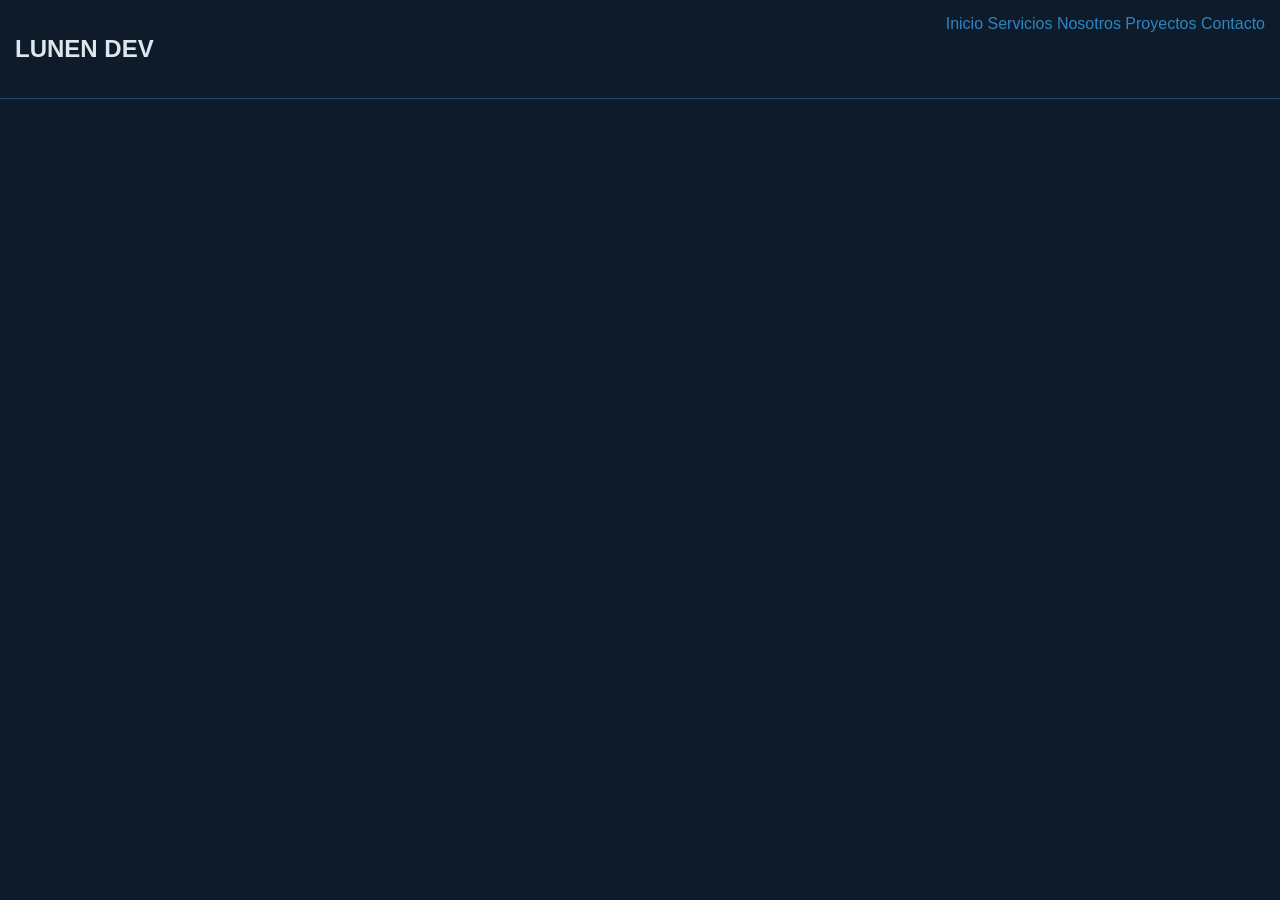
==== index.html @ 0b31d38c "feat: initial project setup with branding assets and pages" ====
<!DOCTYPE html>
<html lang="es">
<head>
  <meta charset="UTF-8">
  <link rel="stylesheet" href="styles.css">
</head>
<body>

<header>
  <div style="display:flex;justify-content:space-between;padding:15px;">
    <h2>LUNEN DEV</h2>
    <nav>
      <a href="index.html">Inicio</a>
      <a href="sevicios.html">Servicios</a>
      <a href="nosotros.html">Nosotros</a>
      <a href="proyectos.html">Proyectos</a>
      <a href="contacto.html">Contacto</a>
    </nav>
  </div>
</header>

<section class="fade-in" style="text-align:center;padding:80px;">
  <h1>Desarrollamos soluciones digitales</h1>
  <p>Webs modernas, rápidas y enfocadas en vender</p>
  <a href="https://wa.me/57TU_NUMERO" class="btn">WhatsApp</a>
</section>

<script src="script.js"></script>
</body>
</html>
---- styles.css ----
/* Reset básico */
body {
  margin: 0;
  font-family: Arial, sans-serif;
  background-color: #0D1B2A;
  color: #E0E6ED;
}

/* Navbar */
header {
  background: #0D1B2A;
  border-bottom: 1px solid #1B4F72;
}

/* Links */
a {
  color: #2E86C1;
  text-decoration: none;
}

/* Botones */
.btn {
  background: #2E86C1;
  color: white;
  padding: 12px 20px;
  border-radius: 8px;
  display: inline-block;
  transition: 0.3s;
}

.btn:hover {
  background: #1B4F72;
}

/* Cards */
.card {
  background: #1B4F72;
  padding: 20px;
  border-radius: 12px;
  transition: 0.3s;
}

.card:hover {
  transform: translateY(-5px);
}

/* Animación */
.fade-in {
  opacity: 0;
  transform: translateY(20px);
  transition: 0.8s;
}

.fade-in.visible {
  opacity: 1;
  transform: translateY(0);
}

/* Carrusel */
.carousel {
  position: relative;
  max-width: 500px;
  margin: auto;
}

.arrow {
  position: absolute;
  top: 50%;
  transform: translateY(-50%);
  background: #1B4F72;
  border: none;
  color: white;
  padding: 10px;
  cursor: pointer;
}

.left { left: -50px; }
.right { right: -50px; }
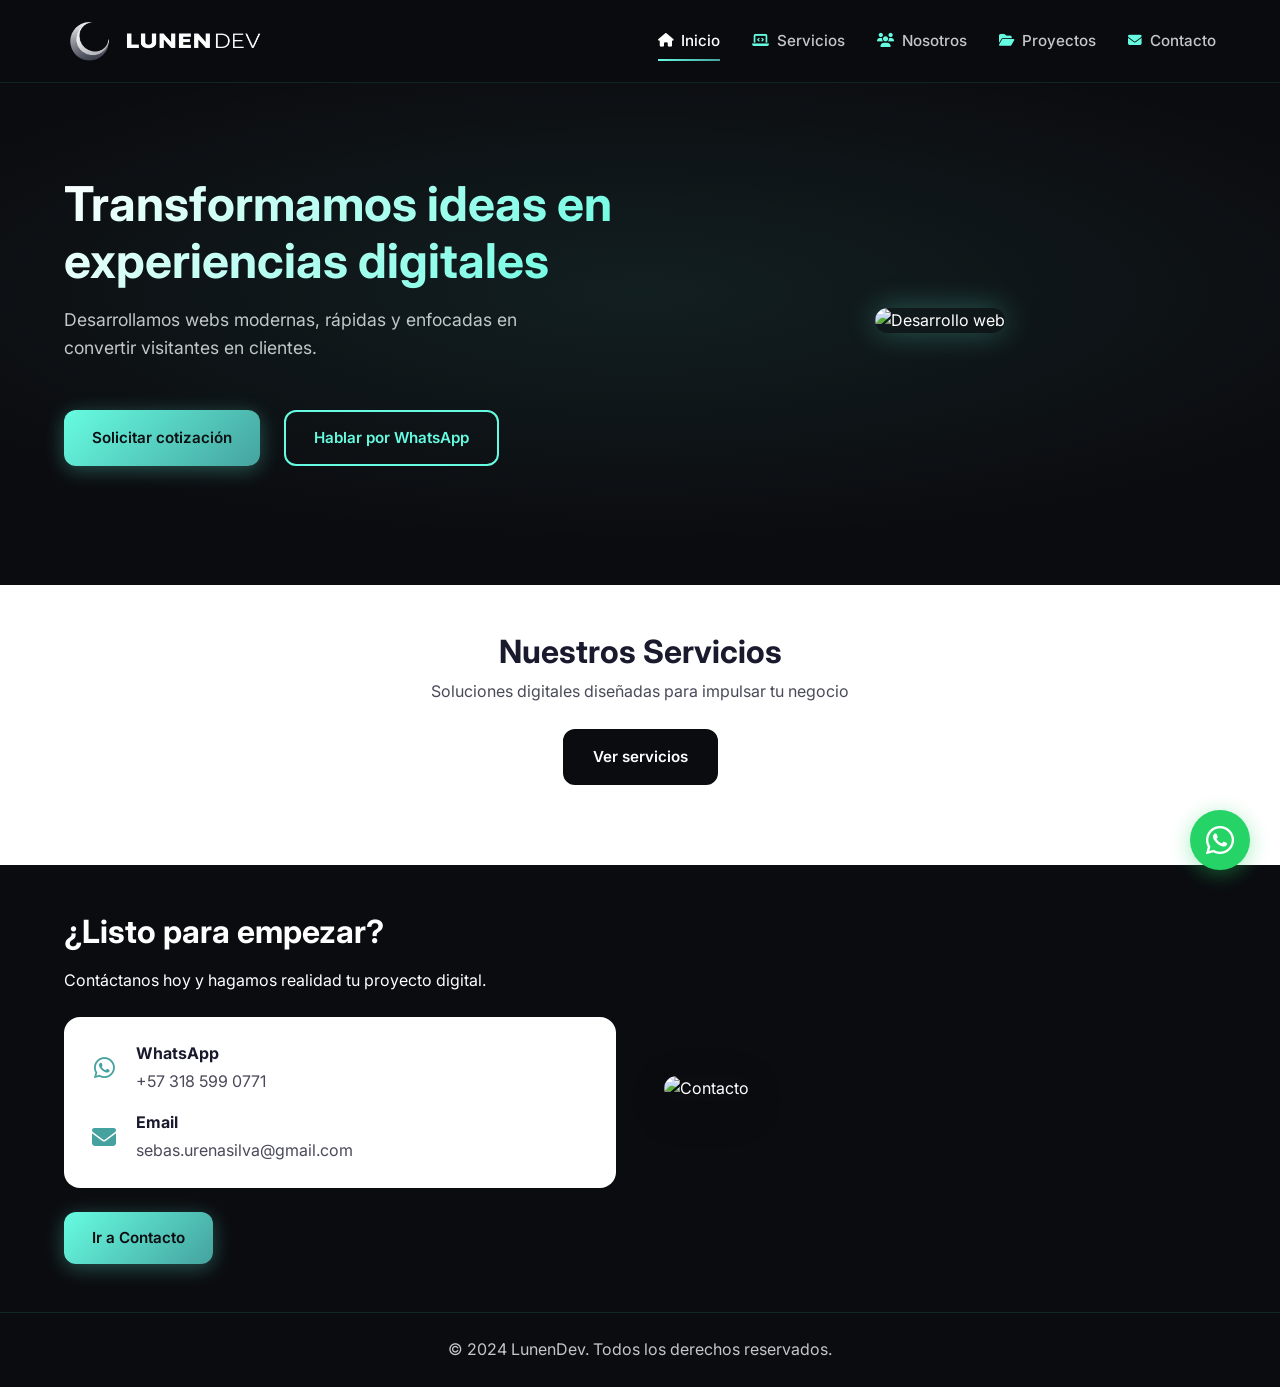
==== commit 5ee62aab: "feat: complete LunenDev website redesign with modern UI, branding, and contact form" ====
--- a/index.html
+++ b/index.html
@@ -2,29 +2,102 @@
 <html lang="es">
 <head>
   <meta charset="UTF-8">
+  <meta name="viewport" content="width=device-width, initial-scale=1.0">
+  <title>LunenDev - Soluciones Digitales</title>
+  <link rel="icon" href="data:image/svg+xml,<svg xmlns='http://www.w3.org/2000/svg' viewBox='0 0 100 100'><path fill='%2366FCE1' d='M50 10C30 10 15 30 15 50s15 40 35 40c10 0 19-4 26-11-4 2-9 3-14 3C32 82 15 65 15 45S32 8 62 8c7 0 14 1 20 4-5-3-12-5-19-5-15 0-27 12-27 27 0 6 2 12 5 17-4-6-6-13-6-21 0-20 16-36 36-36s36 16 36 36-16 36-36 36c-2 0-4 0-6-1 3 1 7 1 10 1 20 0 36-16 36-36S70 10 50 10z'/></svg>" type="image/svg+xml">
   <link rel="stylesheet" href="styles.css">
+  <link rel="stylesheet" href="https://cdnjs.cloudflare.com/ajax/libs/font-awesome/6.5.1/css/all.min.css">
 </head>
 <body>
 
-<header>
-  <div style="display:flex;justify-content:space-between;padding:15px;">
-    <h2>LUNEN DEV</h2>
-    <nav>
-      <a href="index.html">Inicio</a>
-      <a href="sevicios.html">Servicios</a>
-      <a href="nosotros.html">Nosotros</a>
-      <a href="proyectos.html">Proyectos</a>
-      <a href="contacto.html">Contacto</a>
-    </nav>
-  </div>
-</header>
+  <nav class="navbar">
+    <div class="container">
+      <div class="logo">
+        <img src="branding/luna-removebg-preview.png" alt="LunenDev Logo" class="logo-img">
+        <img src="branding/letrero_lunen-removebg-preview.png" alt="LunenDev" class="logo-text">
+      </div>
+      <ul class="nav-links">
+        <li><a href="index.html" class="active"><i class="fas fa-home nav-icon"></i> Inicio</a></li>
+        <li><a href="servicios.html"><i class="fas fa-laptop-code nav-icon"></i> Servicios</a></li>
+        <li><a href="nosotros.html"><i class="fas fa-users nav-icon"></i> Nosotros</a></li>
+        <li><a href="proyectos.html"><i class="fas fa-folder-open nav-icon"></i> Proyectos</a></li>
+        <li><a href="contacto.html"><i class="fas fa-envelope nav-icon"></i> Contacto</a></li>
+      </ul>
+      <button class="menu-toggle" aria-label="Menú">
+        <span></span>
+        <span></span>
+        <span></span>
+      </button>
+    </div>
+  </nav>
 
-<section class="fade-in" style="text-align:center;padding:80px;">
-  <h1>Desarrollamos soluciones digitales</h1>
-  <p>Webs modernas, rápidas y enfocadas en vender</p>
-  <a href="https://wa.me/57TU_NUMERO" class="btn">WhatsApp</a>
-</section>
+  <section class="hero">
+    <div class="container">
+      <div class="hero-content">
+        <h1>Transformamos ideas en experiencias digitales</h1>
+        <p>Desarrollamos webs modernas, rápidas y enfocadas en convertir visitantes en clientes.</p>
+        <div class="hero-buttons">
+          <a href="contacto.html" class="btn btn-primary">Solicitar cotización</a>
+          <a href="https://wa.me/573185990771" target="_blank" class="btn btn-secondary">Hablar por WhatsApp</a>
+        </div>
+      </div>
+      <div class="hero-image">
+        <img src="https://images.unsplash.com/photo-1498050108023-c5249f4df085?w=800&q=80" alt="Desarrollo web">
+      </div>
+    </div>
+  </section>
 
-<script src="script.js"></script>
+  <section class="section section-light">
+    <div class="container">
+      <div class="section-header">
+        <h2>Nuestros Servicios</h2>
+        <p>Soluciones digitales diseñadas para impulsar tu negocio</p>
+        <a href="servicios.html" class="btn btn-dark" style="margin-top: var(--space-lg);">Ver servicios</a>
+      </div>
+    </div>
+  </section>
+
+  <section class="section">
+    <div class="container">
+      <div class="split-section">
+        <div class="split-content fade-in">
+          <h2>¿Listo para empezar?</h2>
+          <p>Contáctanos hoy y hagamos realidad tu proyecto digital.</p>
+          <div class="contact-highlight">
+            <div class="contact-item">
+              <i class="fab fa-whatsapp contact-icon"></i>
+              <div>
+                <strong>WhatsApp</strong>
+                <p>+57 318 599 0771</p>
+              </div>
+            </div>
+            <div class="contact-item">
+              <i class="fas fa-envelope contact-icon"></i>
+              <div>
+                <strong>Email</strong>
+                <p>sebas.urenasilva@gmail.com</p>
+              </div>
+            </div>
+          </div>
+          <a href="contacto.html" class="btn btn-primary" style="margin-top: var(--space-lg);">Ir a Contacto</a>
+        </div>
+        <div class="split-image fade-in">
+          <img src="https://images.unsplash.com/photo-1553877522-43269d4ea984?w=800&q=80" alt="Contacto">
+        </div>
+      </div>
+    </div>
+  </section>
+
+  <footer class="footer">
+    <div class="container">
+      <p>© 2024 LunenDev. Todos los derechos reservados.</p>
+    </div>
+  </footer>
+
+  <a href="https://wa.me/573185990771" target="_blank" class="whatsapp-float" aria-label="WhatsApp">
+    <i class="fab fa-whatsapp" style="font-size: 32px;"></i>
+  </a>
+
+  <script src="script.js"></script>
 </body>
-</html>+</html>
--- a/styles.css
+++ b/styles.css
@@ -1,54 +1,995 @@
-/* Reset básico */
+/* ==========================================
+   LUNENDEV - MODERN DESIGN
+   ========================================== */
+
+@import url('https://fonts.googleapis.com/css2?family=Inter:wght@300;400;500;600;700;800&display=swap');
+
+*, *::before, *::after {
+  box-sizing: border-box;
+  margin: 0;
+  padding: 0;
+}
+
+:root {
+  --primary: #0B0C10;
+  --primary-light: #1F2833;
+  --accent: #66FCE1;
+  --accent-dark: #45A29E;
+  --accent-glow: rgba(102, 252, 225, 0.3);
+  
+  --white: #FFFFFF;
+  --gray-light: #C5C6C7;
+  --gray: #8B949E;
+  
+  --text-dark: #1a1a2e;
+  --text-gray: #4a4a5a;
+  
+  --gradient: linear-gradient(135deg, var(--accent), var(--accent-dark));
+  
+  --space-xs: 4px;
+  --space-sm: 8px;
+  --space-md: 16px;
+  --space-lg: 24px;
+  --space-xl: 32px;
+  --space-2xl: 48px;
+  --space-3xl: 64px;
+  
+  --radius-sm: 8px;
+  --radius-md: 12px;
+  --radius-lg: 16px;
+  --radius-full: 9999px;
+  
+  --shadow-sm: 0 2px 8px rgba(0, 0, 0, 0.1);
+  --shadow-md: 0 4px 20px rgba(0, 0, 0, 0.15);
+  --shadow-lg: 0 10px 40px rgba(0, 0, 0, 0.2);
+  --shadow-glow: 0 0 30px var(--accent-glow);
+}
+
+html {
+  scroll-behavior: smooth;
+}
+
 body {
+  font-family: 'Inter', -apple-system, BlinkMacSystemFont, sans-serif;
+  background: var(--primary);
+  color: var(--white);
+  line-height: 1.6;
+  overflow-x: hidden;
+}
+
+h1, h2, h3, h4 {
+  font-weight: 700;
+  line-height: 1.2;
+}
+
+h1 { font-size: clamp(2rem, 4vw, 3rem); }
+h2 { font-size: clamp(1.5rem, 3vw, 2rem); }
+h3 { font-size: 1.15rem; }
+
+p {
+  font-size: 1rem;
+}
+
+a { text-decoration: none; }
+
+.container {
+  max-width: 1200px;
+  margin: 0 auto;
+  padding: 0 var(--space-lg);
+}
+
+/* ==========================================
+   UNIFIED TEXT COLORS
+   ========================================== */
+
+/* White background sections */
+.section-light {
+  background: var(--white);
+}
+
+.section-light h2,
+.section-light h3 {
+  color: var(--text-dark);
+}
+
+.section-light p {
+  color: var(--text-gray);
+}
+
+/* Dark background sections */
+.section-dark,
+.section-bg-image {
+  background: var(--primary);
+}
+
+.section-bg-image h2,
+.section-bg-image h3 {
+  background: linear-gradient(135deg, var(--white) 0%, var(--accent) 100%);
+  -webkit-background-clip: text;
+  -webkit-text-fill-color: transparent;
+  background-clip: text;
+}
+
+.section-bg-image p {
+  color: var(--gray-light);
+}
+
+/* Hero sections - gradient text */
+.hero h1,
+.hero-centered h1 {
+  background: linear-gradient(135deg, var(--white) 0%, var(--accent) 100%);
+  -webkit-background-clip: text;
+  -webkit-text-fill-color: transparent;
+  background-clip: text;
+}
+
+.hero p,
+.hero-centered p {
+  color: var(--gray-light);
+}
+
+/* Cards and forms on white */
+.card-white h3,
+.card-white p {
+  color: var(--text-dark);
+}
+
+.contact-highlight {
+  background: var(--white);
+}
+
+.contact-highlight h3,
+.contact-highlight strong {
+  color: var(--text-dark);
+}
+
+.contact-highlight p {
+  color: var(--text-gray);
+}
+
+/* Contact page */
+.contact-wrapper h3,
+.contact-wrapper label {
+  color: var(--text-dark);
+}
+
+.contact-info-wrapper h3,
+.contact-info-wrapper p,
+.contact-info-wrapper strong {
+  color: var(--text-dark);
+}
+
+.contact-info-wrapper p {
+  color: var(--text-gray);
+}
+
+/* Value cards */
+.value-card h3 {
+  color: var(--white);
+}
+
+.value-card p {
+  color: var(--gray-light);
+}
+
+/* Service cards */
+.service-card-compact h3 {
+  color: var(--text-dark);
+}
+
+.service-card-compact p {
+  color: var(--text-gray);
+}
+
+/* CTA Box */
+.cta-box h2 {
+  background: linear-gradient(135deg, var(--white) 0%, var(--accent) 100%);
+  -webkit-background-clip: text;
+  -webkit-text-fill-color: transparent;
+  background-clip: text;
+}
+
+.cta-box p {
+  color: var(--gray-light);
+}
+
+/* Footer */
+.footer p {
+  color: var(--gray-light);
+}
+
+/* ==========================================
+   SECTION VARIANTS
+   ========================================== */
+.section-light {
+  background: var(--white);
+}
+
+.section-dark {
+  background: var(--primary);
+}
+
+/* ==========================================
+   NAVBAR
+   ========================================== */
+.navbar {
+  position: fixed;
+  top: 0;
+  left: 0;
+  right: 0;
+  z-index: 1000;
+  padding: var(--space-md) 0;
+  background: rgba(11, 12, 16, 0.95);
+  backdrop-filter: blur(20px);
+  border-bottom: 1px solid rgba(102, 252, 225, 0.1);
+}
+
+.navbar .container {
+  display: flex;
+  justify-content: space-between;
+  align-items: center;
+}
+
+.logo {
+  display: flex;
+  align-items: center;
+  gap: var(--space-sm);
+}
+
+.logo-img {
+  height: 50px;
+  width: auto;
+}
+
+.logo-text {
+  height: 38px;
+  width: auto;
+}
+
+.nav-links {
+  display: flex;
+  gap: var(--space-xl);
+  list-style: none;
+}
+
+.nav-links a {
+  color: var(--gray-light);
+  font-weight: 500;
+  font-size: 0.95rem;
+  padding: var(--space-sm) 0;
+  position: relative;
+  transition: color 0.3s ease;
+  display: flex;
+  align-items: center;
+  gap: 8px;
+}
+
+.nav-icon {
+  font-size: 0.85rem;
+  color: var(--accent);
+  transition: color 0.3s ease;
+}
+
+.nav-links a:hover .nav-icon,
+.nav-links a.active .nav-icon {
+  color: var(--white);
+}
+
+.nav-links a::after {
+  content: '';
+  position: absolute;
+  bottom: 0;
+  left: 0;
+  width: 0;
+  height: 2px;
+  background: var(--gradient);
+  transition: width 0.3s ease;
+}
+
+.nav-links a:hover,
+.nav-links a.active {
+  color: var(--white);
+}
+
+.nav-links a:hover::after,
+.nav-links a.active::after {
+  width: 100%;
+}
+
+.menu-toggle {
+  display: none;
+  flex-direction: column;
+  gap: 5px;
+  background: none;
+  border: none;
+  cursor: pointer;
+  padding: var(--space-sm);
+}
+
+.menu-toggle span {
+  width: 25px;
+  height: 2px;
+  background: var(--accent);
+  transition: all 0.3s ease;
+}
+
+/* ==========================================
+   HERO SECTION
+   ========================================== */
+.hero {
+  min-height: 65vh;
+  display: flex;
+  align-items: center;
+  padding-top: 80px;
+  padding-bottom: var(--space-3xl);
+  position: relative;
+  overflow: hidden;
+}
+
+.hero::before {
+  content: '';
+  position: absolute;
+  top: 0;
+  left: 50%;
+  width: 150%;
+  height: 100%;
+  background: radial-gradient(ellipse at center, rgba(102, 252, 225, 0.08) 0%, transparent 60%);
+  transform: translateX(-50%);
+  pointer-events: none;
+}
+
+.hero .container {
+  display: grid;
+  grid-template-columns: 1fr 1fr;
+  gap: var(--space-2xl);
+  align-items: center;
+}
+
+.hero .hero-content {
+  text-align: left;
+}
+
+.hero-content {
+  animation: fadeInLeft 0.8s ease;
+}
+
+.hero-content h1 {
+  margin-bottom: var(--space-md);
+}
+
+.hero-content p {
+  font-size: 1.1rem;
+  margin-bottom: var(--space-lg);
+  max-width: 500px;
+}
+
+.hero-buttons {
+  display: flex;
+  gap: var(--space-lg);
+  flex-wrap: wrap;
+  margin-top: var(--space-2xl);
+}
+
+.hero-image {
+  position: relative;
+  animation: fadeInRight 0.8s ease;
+  text-align: center;
+}
+
+.hero-image img {
+  width: 100%;
+  max-width: 400px;
+  border-radius: var(--radius-lg);
+  box-shadow: var(--shadow-glow);
+}
+
+/* Internal pages hero */
+.hero-centered {
+  min-height: auto;
+  padding: 160px 0 60px;
+}
+
+.hero-centered .container {
+  display: block;
+}
+
+.hero-centered .hero-content {
+  max-width: 700px;
+  margin: 0 auto;
+  text-align: center;
+}
+
+.hero-centered .hero-content h1 {
+  font-size: clamp(1.8rem, 3.5vw, 2.5rem);
+  margin-bottom: var(--space-md);
+}
+
+.hero-centered .hero-content p {
+  font-size: 1rem;
+  margin: 0 auto;
+  text-align: center;
+}
+
+/* Hero Inicio - extra top padding */
+.hero:not(.hero-centered) {
+  padding-top: 120px;
+}
+
+/* ==========================================
+   BUTTONS
+   ========================================== */
+.btn {
+  display: inline-flex;
+  align-items: center;
+  justify-content: center;
+  gap: var(--space-sm);
+  padding: 14px 28px;
+  border-radius: var(--radius-md);
+  font-weight: 600;
+  font-size: 0.95rem;
+  border: none;
+  cursor: pointer;
+  transition: all 0.3s ease;
+}
+
+.btn-primary {
+  background: var(--gradient);
+  color: var(--primary);
+  box-shadow: 0 4px 20px rgba(102, 252, 225, 0.3);
+}
+
+.btn-primary:hover {
+  transform: translateY(-3px);
+  box-shadow: 0 8px 30px rgba(102, 252, 225, 0.5);
+}
+
+.btn-dark {
+  background: var(--primary);
+  color: var(--white);
+  border: 2px solid var(--primary);
+}
+
+.btn-dark:hover {
+  background: transparent;
+  color: var(--primary);
+}
+
+.btn-secondary {
+  background: transparent;
+  color: var(--accent);
+  border: 2px solid var(--accent);
+}
+
+.btn-secondary:hover {
+  background: rgba(102, 252, 225, 0.1);
+  transform: translateY(-3px);
+}
+
+.btn-whatsapp {
+  background: #25D366;
+  color: white;
+}
+
+.btn-whatsapp:hover {
+  background: #128C7E;
+  transform: translateY(-3px);
+}
+
+.btn-small {
+  padding: 10px 20px;
+  font-size: 0.9rem;
+}
+
+/* ==========================================
+   SECTION STYLES
+   ========================================== */
+.section {
+  padding: var(--space-2xl) 0;
+}
+
+.section-header {
+  text-align: center;
+  margin-bottom: var(--space-xl);
+}
+
+.section-header h2 {
+  margin-bottom: var(--space-sm);
+}
+
+.section-header p {
+  max-width: 600px;
+  margin: 0 auto;
+}
+
+/* ==========================================
+   BADGES
+   ========================================== */
+.badge-dark {
+  display: inline-block;
+  padding: var(--space-xs) var(--space-md);
+  background: var(--primary);
+  color: var(--accent);
+  border-radius: var(--radius-full);
+  font-size: 0.8rem;
+  font-weight: 600;
+  text-transform: uppercase;
+  letter-spacing: 1px;
+  margin-bottom: var(--space-md);
+}
+
+/* ==========================================
+   SERVICES CARDS
+   ========================================== */
+.services-grid {
+  display: flex;
+  justify-content: center;
+  gap: var(--space-lg);
+  flex-wrap: wrap;
+}
+
+.services-grid .service-card-compact {
+  flex: 1;
+  min-width: 220px;
+  max-width: 280px;
+}
+
+.service-card-compact {
+  background: var(--white);
+  border-radius: var(--radius-lg);
+  padding: var(--space-lg);
+  text-align: center;
+  transition: all 0.3s ease;
+  box-shadow: var(--shadow-sm);
+}
+
+.service-card-compact:hover {
+  transform: translateY(-5px);
+  box-shadow: 0 15px 30px rgba(0, 0, 0, 0.1);
+}
+
+.service-card-compact .icon {
+  font-size: 2rem;
+  margin-bottom: var(--space-md);
+  color: var(--accent-dark);
+}
+
+.service-card-compact h3 {
+  margin-bottom: var(--space-sm);
+}
+
+.service-card-compact p {
+  font-size: 0.9rem;
+}
+
+/* ==========================================
+   VALUES CARDS
+   ========================================== */
+.values-grid {
+  display: flex;
+  justify-content: center;
+  gap: var(--space-lg);
+  flex-wrap: wrap;
+}
+
+.value-card {
+  background: rgba(255, 255, 255, 0.1);
+  border-radius: var(--radius-md);
+  padding: var(--space-lg);
+  text-align: center;
+  flex: 1;
+  min-width: 200px;
+  max-width: 280px;
+  transition: all 0.3s ease;
+}
+
+.value-card:hover {
+  background: rgba(255, 255, 255, 0.15);
+  transform: translateY(-5px);
+}
+
+.value-card .icon {
+  font-size: 2rem;
+  margin-bottom: var(--space-md);
+  color: var(--accent);
+}
+
+.value-card h3 {
+  font-size: 1.05rem;
+  margin-bottom: var(--space-xs);
+}
+
+.value-card p {
+  font-size: 0.85rem;
+}
+
+/* ==========================================
+   CAROUSEL
+   ========================================== */
+.carousel-container {
+  max-width: 800px;
+  margin: 0 auto;
+}
+
+.carousel {
+  position: relative;
+  overflow: hidden;
+  border-radius: var(--radius-lg);
+}
+
+.carousel-track {
+  display: flex;
+  transition: transform 0.5s ease;
+}
+
+.carousel-slide {
+  min-width: 100%;
+  padding: 0 var(--space-xl);
+}
+
+.carousel-nav {
+  display: flex;
+  justify-content: center;
+  gap: var(--space-md);
+  margin-top: var(--space-lg);
+}
+
+.carousel-btn {
+  width: 45px;
+  height: 45px;
+  border-radius: 50%;
+  background: var(--primary);
+  border: 1px solid rgba(102, 252, 225, 0.3);
+  color: var(--accent);
+  font-size: 1rem;
+  cursor: pointer;
+  transition: all 0.3s ease;
+}
+
+.carousel-btn:hover {
+  background: var(--accent);
+  color: var(--primary);
+}
+
+/* ==========================================
+   WHITE CARDS
+   ========================================== */
+.card-white {
+  background: var(--white);
+  border-radius: var(--radius-lg);
+  padding: var(--space-lg);
+  text-align: center;
+  position: relative;
+  transition: all 0.3s ease;
+  box-shadow: var(--shadow-md);
+  border: 1px solid rgba(0, 0, 0, 0.05);
+}
+
+.card-white:hover {
+  transform: translateY(-5px);
+  box-shadow: 0 20px 40px rgba(0, 0, 0, 0.12);
+}
+
+.card-white h3 {
+  margin-bottom: var(--space-sm);
+}
+
+.card-white p {
+  margin-bottom: var(--space-md);
+}
+
+.card-badge {
+  position: absolute;
+  top: -12px;
+  left: 50%;
+  transform: translateX(-50%);
+  background: var(--accent);
+  color: var(--primary);
+  padding: var(--space-xs) var(--space-md);
+  border-radius: var(--radius-full);
+  font-size: 0.75rem;
+  font-weight: 700;
+  text-transform: uppercase;
+}
+
+/* ==========================================
+   SPLIT SECTION
+   ========================================== */
+.split-section {
+  display: grid;
+  grid-template-columns: 1fr 1fr;
+  gap: var(--space-2xl);
+  align-items: center;
+}
+
+.split-content h2 {
+  margin-bottom: var(--space-md);
+}
+
+.split-content p {
+  margin-bottom: var(--space-sm);
+}
+
+.split-image img {
+  width: 100%;
+  border-radius: var(--radius-lg);
+  box-shadow: var(--shadow-lg);
+}
+
+/* ==========================================
+   CONTACT PAGE
+   ========================================== */
+.contact-grid {
+  display: grid;
+  grid-template-columns: 1.2fr 1fr;
+  gap: var(--space-xl);
+  align-items: stretch;
+}
+
+.contact-wrapper {
+  background: var(--white);
+  border-radius: var(--radius-lg);
+  padding: var(--space-xl);
+  box-shadow: var(--shadow-md);
+  border: 2px solid rgba(102, 252, 225, 0.3);
+}
+
+.contact-info-wrapper {
+  background: var(--white);
+  border-radius: var(--radius-lg);
+  padding: var(--space-xl);
+  box-shadow: var(--shadow-md);
+  border: 2px solid rgba(102, 252, 225, 0.3);
+}
+
+.contact-info-wrapper h3 {
+  margin-bottom: var(--space-sm);
+}
+
+.contact-info-wrapper > p {
+  margin-bottom: var(--space-lg);
+}
+
+.contact-item-dark {
+  display: flex;
+  align-items: flex-start;
+  gap: var(--space-md);
+  margin-bottom: var(--space-lg);
+}
+
+.contact-icon-box {
+  width: 48px;
+  height: 48px;
+  background: rgba(102, 252, 225, 0.15);
+  border-radius: var(--radius-md);
+  display: flex;
+  align-items: center;
+  justify-content: center;
+  font-size: 1.25rem;
+  flex-shrink: 0;
+  color: var(--accent-dark);
+}
+
+.contact-item-dark strong {
+  display: block;
+  margin-bottom: 2px;
+}
+
+.contact-item-dark p {
   margin: 0;
-  font-family: Arial, sans-serif;
-  background-color: #0D1B2A;
-  color: #E0E6ED;
-}
-
-/* Navbar */
-header {
-  background: #0D1B2A;
-  border-bottom: 1px solid #1B4F72;
-}
-
-/* Links */
-a {
-  color: #2E86C1;
-  text-decoration: none;
-}
-
-/* Botones */
-.btn {
-  background: #2E86C1;
+}
+
+.social-links {
+  margin-top: var(--space-lg);
+  padding-top: var(--space-md);
+  border-top: 1px solid rgba(0, 0, 0, 0.08);
+}
+
+/* Contact Form */
+.contact-form-dark {
+  height: 100%;
+  display: flex;
+  flex-direction: column;
+}
+
+.contact-form-dark h3 {
+  margin-bottom: var(--space-lg);
+}
+
+.contact-form-dark .form-group {
+  margin-bottom: var(--space-lg);
+}
+
+.contact-form-dark label {
+  display: block;
+  margin-bottom: var(--space-sm);
+  font-weight: 600;
+}
+
+.contact-form-dark input,
+.contact-form-dark select,
+.contact-form-dark textarea {
+  width: 100%;
+  padding: var(--space-md);
+  background: #F5F6F8;
+  border: 2px solid transparent;
+  border-radius: var(--radius-sm);
+  font-family: inherit;
+  font-size: 1rem;
+  transition: all 0.3s ease;
+}
+
+.contact-form-dark input:focus,
+.contact-form-dark select:focus,
+.contact-form-dark textarea:focus {
+  outline: none;
+  border-color: var(--accent);
+  background: var(--white);
+}
+
+.contact-form-dark textarea {
+  resize: vertical;
+  min-height: 100px;
+  flex: 1;
+}
+
+.contact-form-dark select {
+  cursor: pointer;
+  appearance: none;
+  background-image: url("data:image/svg+xml,%3Csvg xmlns='http://www.w3.org/2000/svg' width='12' height='12' fill='%230B0C10' viewBox='0 0 16 16'%3E%3Cpath d='M7.247 11.14L2.451 5.658C1.885 5.013 2.345 4 3.204 4h9.592a1 1 0 0 1 .753 1.659l-4.796 5.48a1 1 0 0 1-1.506 0z'/%3E%3C/svg%3E");
+  background-repeat: no-repeat;
+  background-position: calc(100% - 16px) center;
+}
+
+.contact-form-dark .btn {
+  margin-top: auto;
+}
+
+/* CTA Box with Image */
+.cta-box {
+  position: relative;
+  border-radius: var(--radius-lg);
+  padding: var(--space-2xl);
+  text-align: center;
+  overflow: hidden;
+  background-image: url('https://images.unsplash.com/photo-1557804506-669a67965ba0?w=1200&q=80');
+  background-size: cover;
+  background-position: center;
+}
+
+.cta-box::before {
+  content: '';
+  position: absolute;
+  top: 0;
+  left: 0;
+  right: 0;
+  bottom: 0;
+  background: rgba(11, 12, 16, 0.9);
+  z-index: 1;
+}
+
+.cta-box > * {
+  position: relative;
+  z-index: 2;
+}
+
+.cta-box h2 {
+  margin-bottom: var(--space-sm);
+}
+
+.cta-box p {
+  margin-bottom: var(--space-lg);
+}
+
+/* ==========================================
+   CONTACT HIGHLIGHT (index)
+   ========================================== */
+.contact-highlight {
+  border-radius: var(--radius-lg);
+  padding: var(--space-lg);
+  margin-top: var(--space-lg);
+}
+
+.contact-item {
+  display: flex;
+  align-items: center;
+  gap: var(--space-md);
+  margin-bottom: var(--space-md);
+}
+
+.contact-item:last-child {
+  margin-bottom: 0;
+}
+
+.contact-icon {
+  font-size: 1.5rem;
+  color: var(--accent-dark);
+  width: 32px;
+  text-align: center;
+}
+
+.contact-item strong {
+  display: block;
+  margin-bottom: 2px;
+}
+
+.contact-item p {
+  margin: 0;
+}
+
+/* ==========================================
+   FOOTER
+   ========================================== */
+.footer {
+  background: var(--primary);
+  padding: var(--space-lg) 0;
+  border-top: 1px solid rgba(102, 252, 225, 0.1);
+  text-align: center;
+}
+
+/* ==========================================
+   FLOATING WHATSAPP
+   ========================================== */
+.whatsapp-float {
+  position: fixed;
+  bottom: 30px;
+  right: 30px;
+  width: 60px;
+  height: 60px;
+  background: #25D366;
+  border-radius: 50%;
+  display: flex;
+  align-items: center;
+  justify-content: center;
+  box-shadow: 0 4px 20px rgba(37, 211, 102, 0.4);
+  z-index: 999;
+  transition: all 0.3s ease;
+  animation: pulse 2s infinite;
   color: white;
-  padding: 12px 20px;
-  border-radius: 8px;
-  display: inline-block;
-  transition: 0.3s;
-}
-
-.btn:hover {
-  background: #1B4F72;
-}
-
-/* Cards */
-.card {
-  background: #1B4F72;
-  padding: 20px;
-  border-radius: 12px;
-  transition: 0.3s;
-}
-
-.card:hover {
-  transform: translateY(-5px);
-}
-
-/* Animación */
+}
+
+.whatsapp-float:hover {
+  transform: scale(1.1);
+  box-shadow: 0 6px 30px rgba(37, 211, 102, 0.6);
+}
+
+/* ==========================================
+   ANIMATIONS
+   ========================================== */
+@keyframes fadeInLeft {
+  from {
+    opacity: 0;
+    transform: translateX(-30px);
+  }
+  to {
+    opacity: 1;
+    transform: translateX(0);
+  }
+}
+
+@keyframes fadeInRight {
+  from {
+    opacity: 0;
+    transform: translateX(30px);
+  }
+  to {
+    opacity: 1;
+    transform: translateX(0);
+  }
+}
+
+@keyframes pulse {
+  0%, 100% {
+    box-shadow: 0 4px 20px rgba(37, 211, 102, 0.4);
+  }
+  50% {
+    box-shadow: 0 4px 40px rgba(37, 211, 102, 0.6);
+  }
+}
+
 .fade-in {
   opacity: 0;
   transform: translateY(20px);
-  transition: 0.8s;
+  transition: all 0.6s ease;
 }
 
 .fade-in.visible {
@@ -56,23 +997,131 @@
   transform: translateY(0);
 }
 
-/* Carrusel */
-.carousel {
-  position: relative;
-  max-width: 500px;
-  margin: auto;
-}
-
-.arrow {
-  position: absolute;
-  top: 50%;
-  transform: translateY(-50%);
-  background: #1B4F72;
-  border: none;
-  color: white;
-  padding: 10px;
-  cursor: pointer;
-}
-
-.left { left: -50px; }
-.right { right: -50px; }+/* ==========================================
+   RESPONSIVE
+   ========================================== */
+@media (max-width: 1024px) {
+  .hero .container {
+    grid-template-columns: 1fr;
+    text-align: center;
+  }
+  
+  .hero .hero-content {
+    text-align: center;
+  }
+  
+  .hero-content p {
+    margin-left: auto;
+    margin-right: auto;
+  }
+  
+  .hero-buttons {
+    justify-content: center;
+  }
+  
+  .hero-image {
+    order: -1;
+  }
+  
+  .hero-image img {
+    max-width: 300px;
+  }
+  
+  .split-section {
+    grid-template-columns: 1fr;
+  }
+  
+  .contact-grid {
+    grid-template-columns: 1fr;
+  }
+  
+  .values-grid {
+    flex-direction: column;
+    align-items: center;
+  }
+  
+  .values-grid .value-card {
+    max-width: 400px;
+    width: 100%;
+  }
+}
+
+@media (max-width: 768px) {
+  .nav-links {
+    position: fixed;
+    top: 70px;
+    left: 0;
+    right: 0;
+    background: rgba(11, 12, 16, 0.98);
+    flex-direction: column;
+    padding: var(--space-lg);
+    gap: var(--space-md);
+    transform: translateY(-150%);
+    transition: transform 0.3s ease;
+    border-bottom: 1px solid rgba(102, 252, 225, 0.1);
+  }
+  
+  .nav-links.active {
+    transform: translateY(0);
+  }
+  
+  .menu-toggle {
+    display: flex;
+  }
+  
+  .menu-toggle.active span:nth-child(1) {
+    transform: rotate(45deg) translate(5px, 5px);
+  }
+  
+  .menu-toggle.active span:nth-child(2) {
+    opacity: 0;
+  }
+  
+  .menu-toggle.active span:nth-child(3) {
+    transform: rotate(-45deg) translate(5px, -5px);
+  }
+  
+  h1 { font-size: 1.8rem; }
+  h2 { font-size: 1.4rem; }
+  
+  .section {
+    padding: var(--space-xl) 0;
+  }
+  
+  .hero {
+    min-height: auto;
+    padding: 100px 0 var(--space-xl);
+  }
+  
+  .hero-buttons {
+    padding: var(--space-xl);
+  }
+  
+  .carousel-slide {
+    padding: 0 var(--space-sm);
+  }
+  
+  .card-white {
+    padding: var(--space-lg);
+  }
+  
+  .services-grid {
+    flex-direction: column;
+    align-items: center;
+  }
+  
+  .services-grid .service-card-compact {
+    max-width: 100%;
+  }
+  
+  .whatsapp-float {
+    bottom: 20px;
+    right: 20px;
+    width: 55px;
+    height: 55px;
+  }
+  
+  .cta-box {
+    padding: var(--space-xl);
+  }
+}
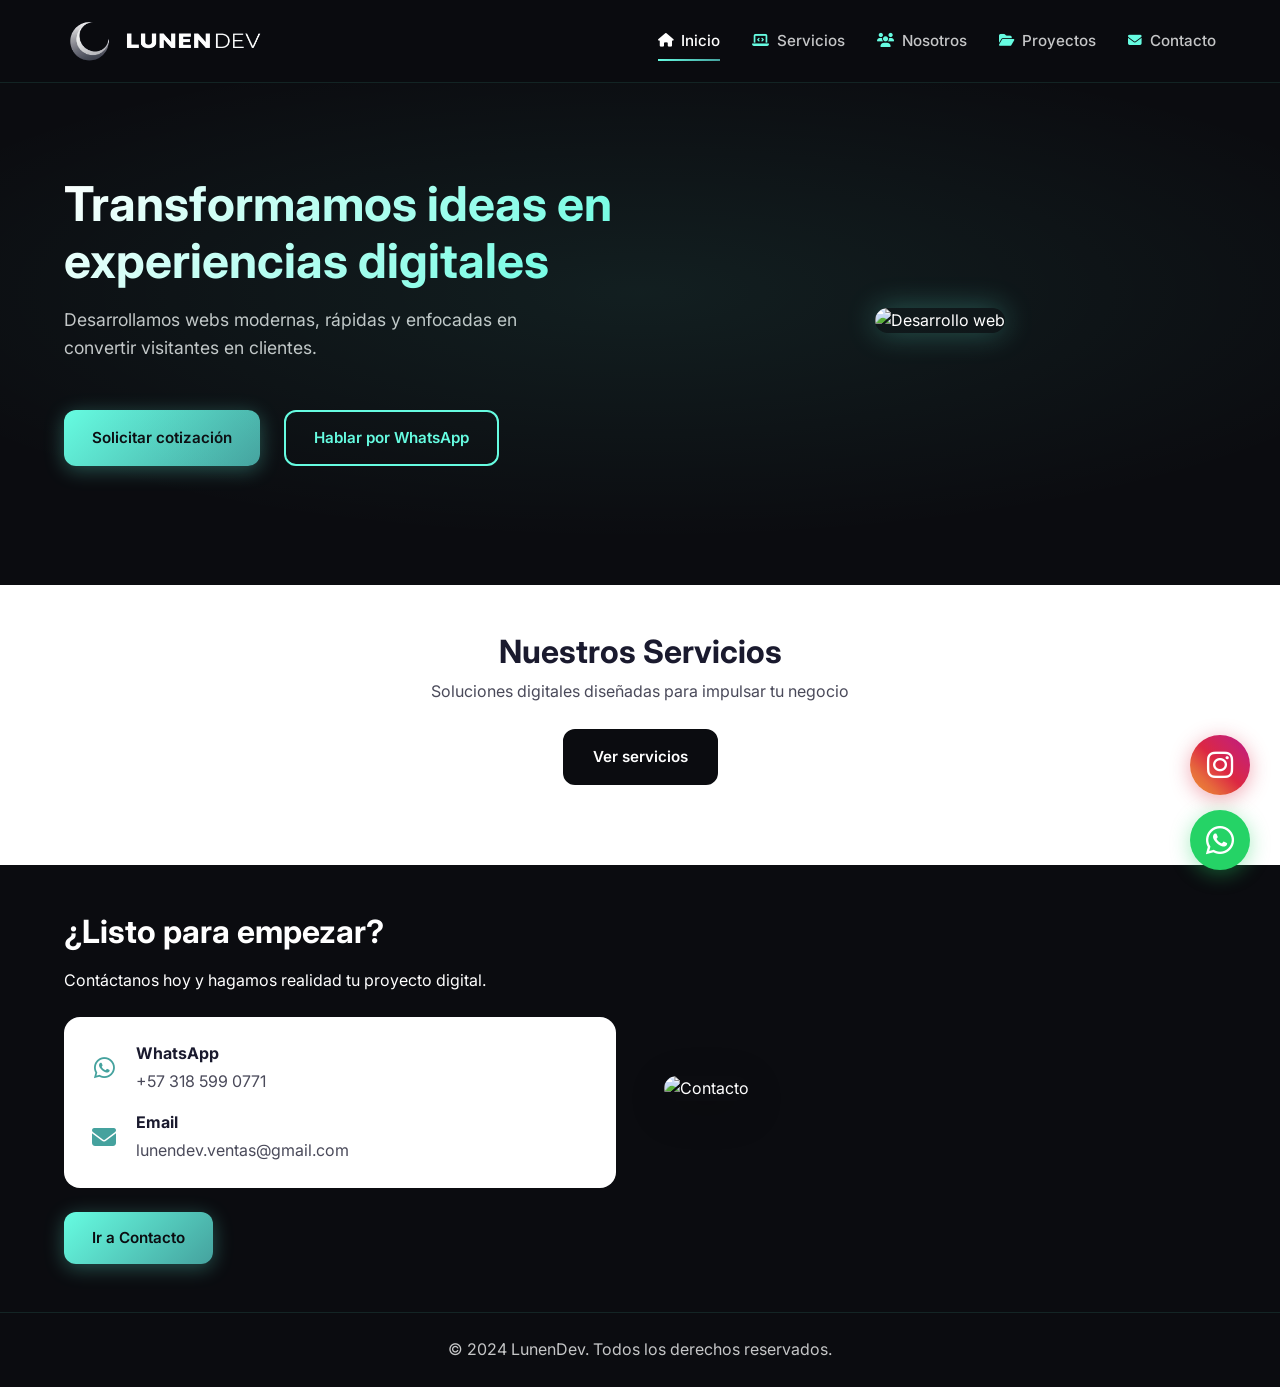
==== commit c9a9dd74: "feat: refresh contact channels and featured projects carousel" ====
--- a/index.html
+++ b/index.html
@@ -75,7 +75,7 @@
               <i class="fas fa-envelope contact-icon"></i>
               <div>
                 <strong>Email</strong>
-                <p>sebas.urenasilva@gmail.com</p>
+                <p>lunendev.ventas@gmail.com</p>
               </div>
             </div>
           </div>
@@ -98,6 +98,10 @@
     <i class="fab fa-whatsapp" style="font-size: 32px;"></i>
   </a>
 
+  <a href="https://www.instagram.com/lunendev?igsh=djZnc3IwcWY1M3pn" target="_blank" class="instagram-float" aria-label="Instagram">
+    <i class="fab fa-instagram" style="font-size: 30px;"></i>
+  </a>
+
   <script src="script.js"></script>
 </body>
 </html>
--- a/styles.css
+++ b/styles.css
@@ -606,14 +606,18 @@
    CAROUSEL
    ========================================== */
 .carousel-container {
-  max-width: 800px;
+  max-width: 900px;
   margin: 0 auto;
+  display: flex;
+  align-items: center;
+  gap: var(--space-lg);
 }
 
 .carousel {
   position: relative;
   overflow: hidden;
   border-radius: var(--radius-lg);
+  flex: 1;
 }
 
 .carousel-track {
@@ -648,6 +652,122 @@
 .carousel-btn:hover {
   background: var(--accent);
   color: var(--primary);
+}
+
+/* Carousel Arrows on sides */
+.carousel-arrow {
+  width: 50px;
+  height: 50px;
+  border-radius: 50%;
+  background: var(--primary-light);
+  border: 2px solid var(--accent);
+  color: var(--accent);
+  font-size: 1.2rem;
+  cursor: pointer;
+  transition: all 0.3s ease;
+  display: flex;
+  align-items: center;
+  justify-content: center;
+  flex-shrink: 0;
+}
+
+.carousel-arrow:hover {
+  background: var(--accent);
+  color: var(--primary);
+  transform: scale(1.1);
+}
+
+.carousel-arrow-left {
+  order: -1;
+}
+
+.carousel-arrow-right {
+  order: 1;
+}
+
+/* Dark Cards for carousel */
+.card-dark {
+  background: var(--primary);
+  border-radius: var(--radius-lg);
+  padding: var(--space-xl);
+  display: flex;
+  align-items: stretch;
+  gap: var(--space-xl);
+  height: 440px;
+  border: 1px solid rgba(102, 252, 225, 0.1);
+}
+
+.card-dark-media {
+  width: 320px;
+  height: 100%;
+  position: relative;
+  border-radius: var(--radius-md);
+  overflow: hidden;
+  align-self: stretch;
+  flex-shrink: 0;
+}
+
+.card-dark-media::after {
+  content: "";
+  position: absolute;
+  inset: 0;
+  background: rgba(10, 28, 52, 0.35);
+  pointer-events: none;
+}
+
+.card-dark-image {
+  width: 100%;
+  height: 100%;
+  display: block;
+  object-fit: cover;
+}
+
+.card-dark-content {
+  flex: 1;
+  text-align: left;
+  display: flex;
+  flex-direction: column;
+  min-height: 0;
+}
+
+.card-dark-content h3 {
+  color: var(--white);
+  margin-bottom: var(--space-sm);
+  font-size: 1.5rem;
+}
+
+.card-dark-content p {
+  color: var(--white);
+  font-size: 1rem;
+  line-height: 1.6;
+  margin-bottom: var(--space-md);
+}
+
+.card-dark-content .tech-stack {
+  display: flex;
+  flex-wrap: wrap;
+  gap: var(--space-sm);
+  margin-top: auto;
+  align-content: flex-end;
+}
+
+.tech-tag {
+  background: rgba(102, 252, 225, 0.15);
+  color: var(--accent);
+  padding: var(--space-xs) var(--space-md);
+  border-radius: var(--radius-full);
+  font-size: 0.85rem;
+  font-weight: 500;
+}
+
+.tech-tag i {
+  margin-right: 6px;
+}
+
+.card-subtitle {
+  color: var(--accent) !important;
+  font-weight: 600;
+  margin-bottom: var(--space-sm) !important;
 }
 
 /* ==========================================
@@ -950,6 +1070,28 @@
 .whatsapp-float:hover {
   transform: scale(1.1);
   box-shadow: 0 6px 30px rgba(37, 211, 102, 0.6);
+}
+
+.instagram-float {
+  position: fixed;
+  bottom: 105px;
+  right: 30px;
+  width: 60px;
+  height: 60px;
+  background: linear-gradient(45deg, #f09433, #e6683c, #dc2743, #cc2366, #bc1888);
+  border-radius: 50%;
+  display: flex;
+  align-items: center;
+  justify-content: center;
+  box-shadow: 0 4px 20px rgba(220, 39, 67, 0.4);
+  z-index: 998;
+  transition: all 0.3s ease;
+  color: white;
+}
+
+.instagram-float:hover {
+  transform: scale(1.1);
+  box-shadow: 0 6px 30px rgba(220, 39, 67, 0.55);
 }
 
 /* ==========================================
@@ -1101,6 +1243,34 @@
     padding: 0 var(--space-sm);
   }
   
+  .carousel-arrow {
+    width: 40px;
+    height: 40px;
+    font-size: 1rem;
+  }
+  
+  .card-dark {
+    flex-direction: column;
+    padding: var(--space-lg);
+    height: auto;
+  }
+  
+  .card-dark-image {
+    width: 100%;
+    height: 100%;
+  }
+
+  .card-dark-media {
+    width: 100%;
+    max-width: 250px;
+    margin: 0 auto;
+  }
+  
+  .card-dark-content {
+    text-align: center;
+    align-items: center;
+  }
+  
   .card-white {
     padding: var(--space-lg);
   }
@@ -1120,6 +1290,13 @@
     width: 55px;
     height: 55px;
   }
+
+  .instagram-float {
+    bottom: 85px;
+    right: 20px;
+    width: 55px;
+    height: 55px;
+  }
   
   .cta-box {
     padding: var(--space-xl);
